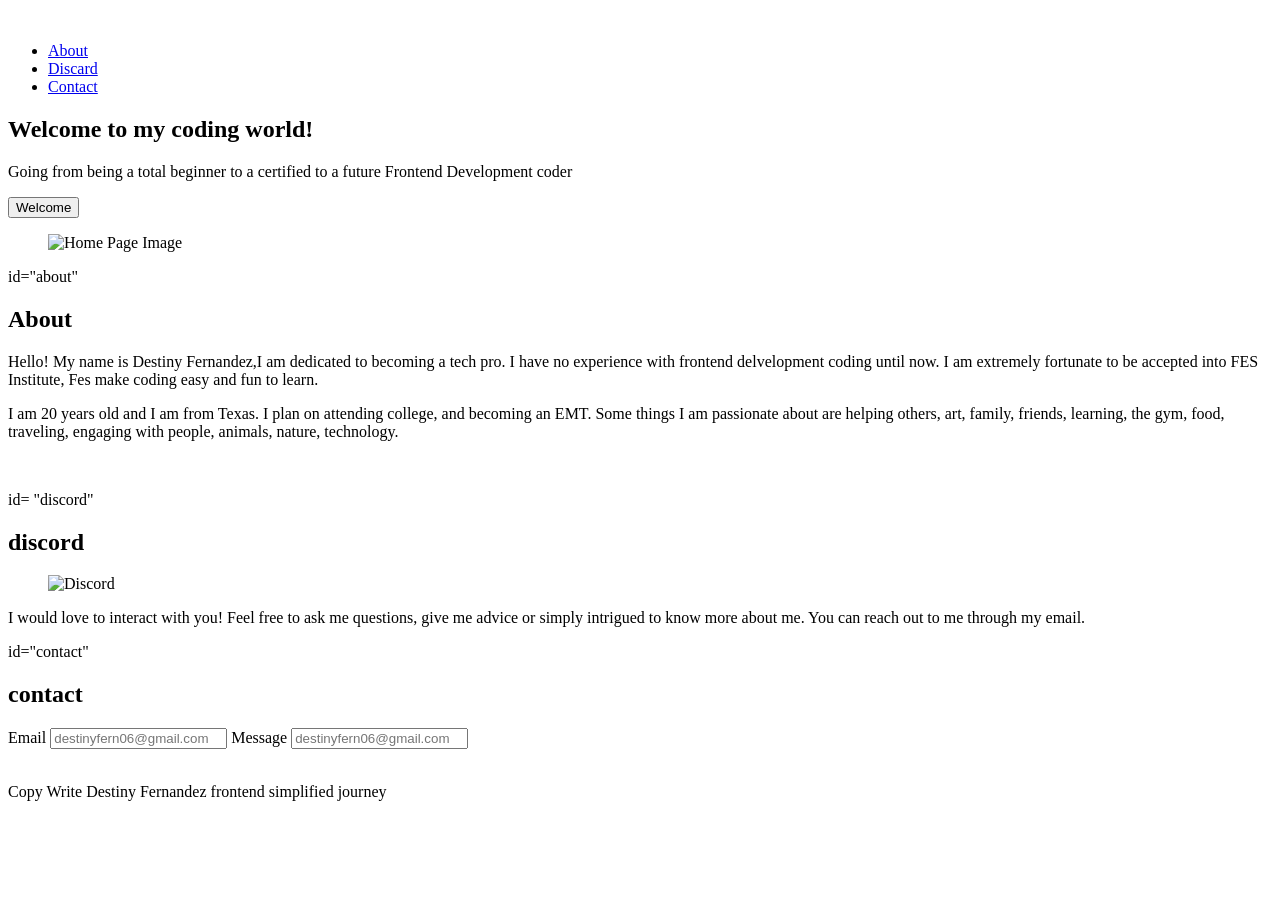
==== HTML/index.html @ 7f3019f7 "YourMessage" ====
<!DOCTYPE html>
<html lang="en">
<head>
    <meta charset="UTF-8">
    <meta name="viewport" content="width=device-width, initial-scale=1.0">
    <title>Document</title>
</head>
<body>
<section>
<nav>
<img src="./HTML Assets/Assets/" alt="">
<ul>
<li> <a href="#about">About</a></li>
<li> <a href="#discard">Discard</a></li>
<li> <a href="#contact">Contact</a></li>
</ul>
</nav>
<header>
<div>
    <h1>Welcome to my coding world!</h1>
    <p>Going from being a total beginner 
    to a certified to a future Frontend Development coder</p>
    <button>Welcome</button>
</div>
<figure>
<img src="HTML Assets/Assets/" alt="Home Page Image">
</figure>
</header>
</section>    

<section>

<main> 
<section> id="about"
<h2>About</h2>
<div>
<p>Hello! My name is Destiny Fernandez,I am dedicated to becoming a 
tech pro. I have no experience with frontend delvelopment coding until 
now. I am extremely fortunate to be accepted into FES Institute, Fes 
make coding easy and fun to learn. 
</p>
<p>I am 20 years old and I am from Texas. I plan on attending college, 
and becoming an EMT. Some things I am passionate about are
helping others, art, family, friends, learning, the gym, food, traveling,
engaging with people, animals, nature, technology.
</p>
</div>
<figure>
<img src="HTML Assets/Assets/about.jpg" alt="">
</figure>
</section>
<section> id= "discord"
<h2>discord</h2>
<figure>
<img src="HTML Assets/discord.png" alt="Discord">
</figure>
<div>
<p>
I would love to interact with you! Feel free to ask me questions,
give me advice or simply intrigued to know more about me. You can 
reach out to me through my email.  
</p>
</div>
</section>
<section> id="contact"
    <h2>contact</h2>
    <form action="">
    <span>Email</span>
    <input type="text" placeholder="destinyfern06@gmail.com">
    <span>Message</span>
    <input type="text" placeholder="destinyfern06@gmail.com">
    
     
    </form>
</section>
</main>
<footer>
    <img src="HTML Assets/Assets/FES.svg" alt="">
    <a href="About"></a>
    <a href="Discord"></a>
    <a href="Contact"></a>
    <div>
     <p>Copy Write Destiny Fernandez frontend simplified journey</p>   
    </div>
</footer>
</section>
</body>
</html>
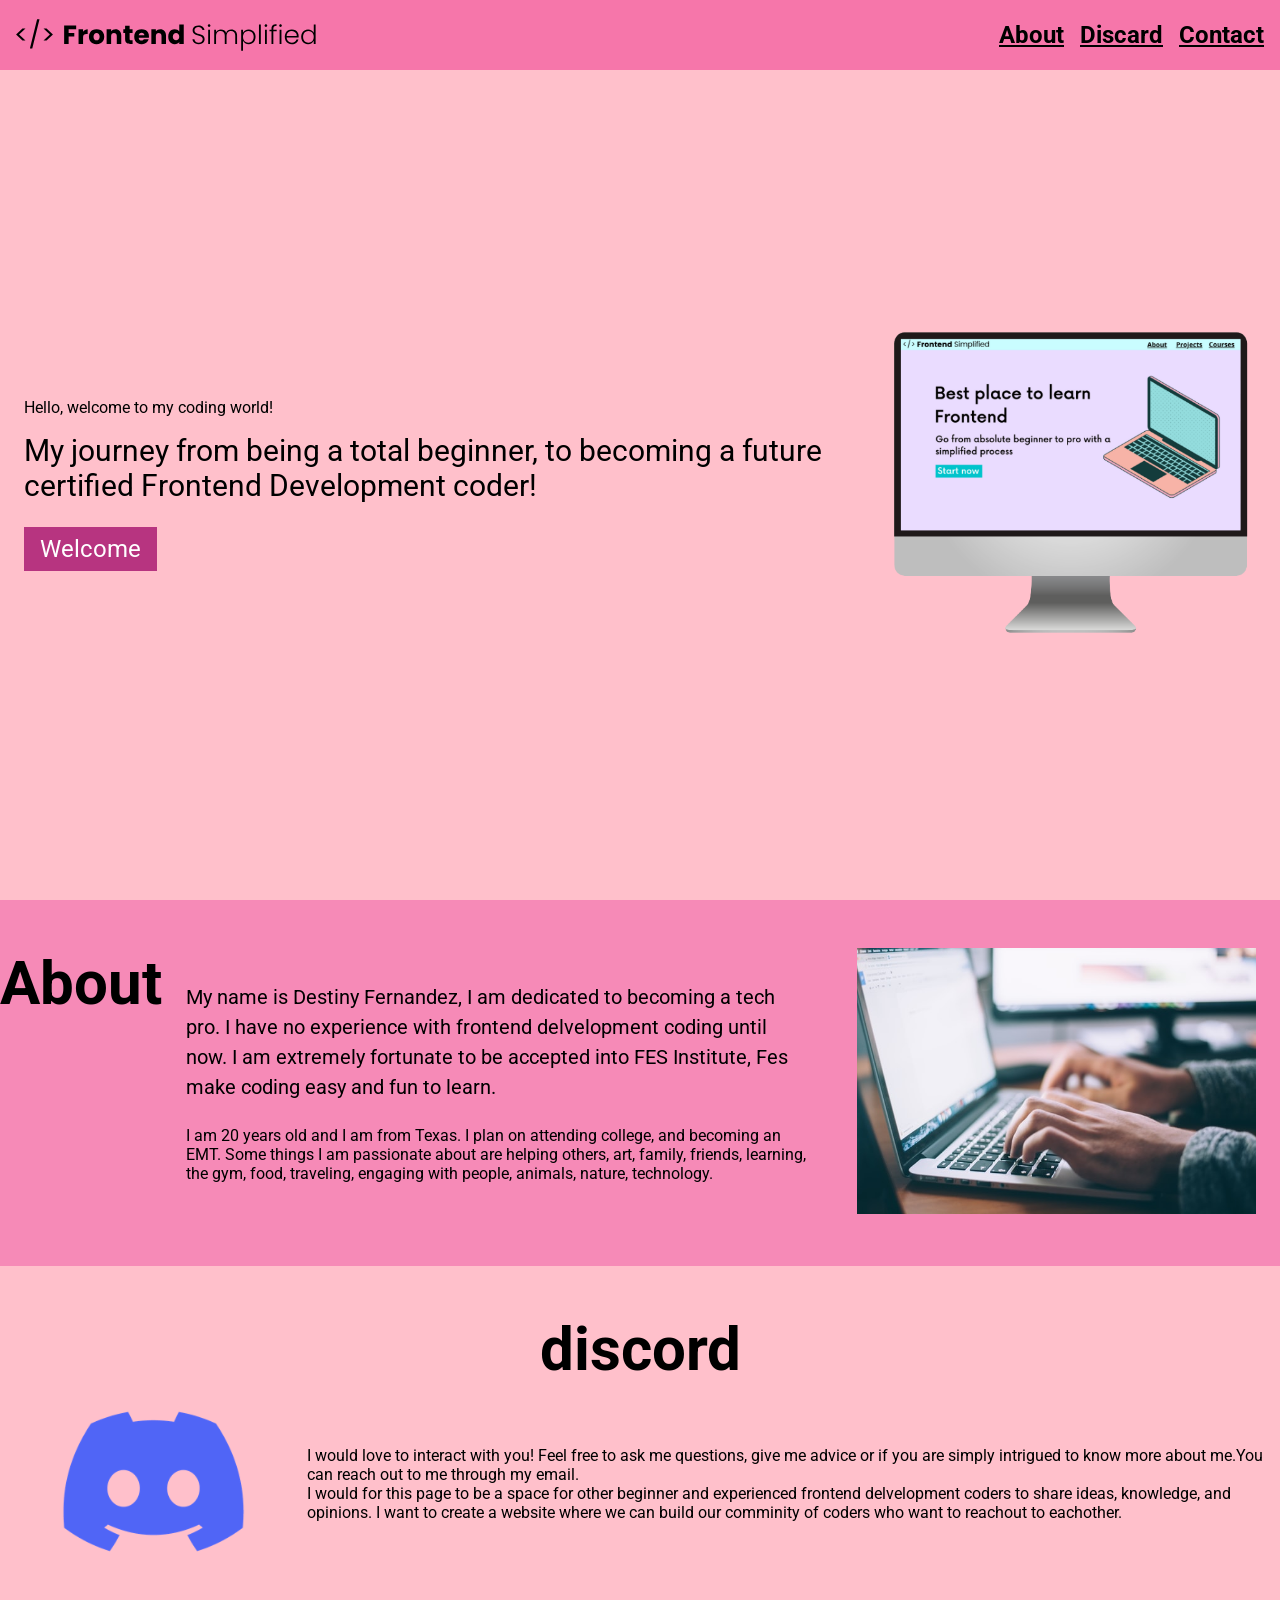
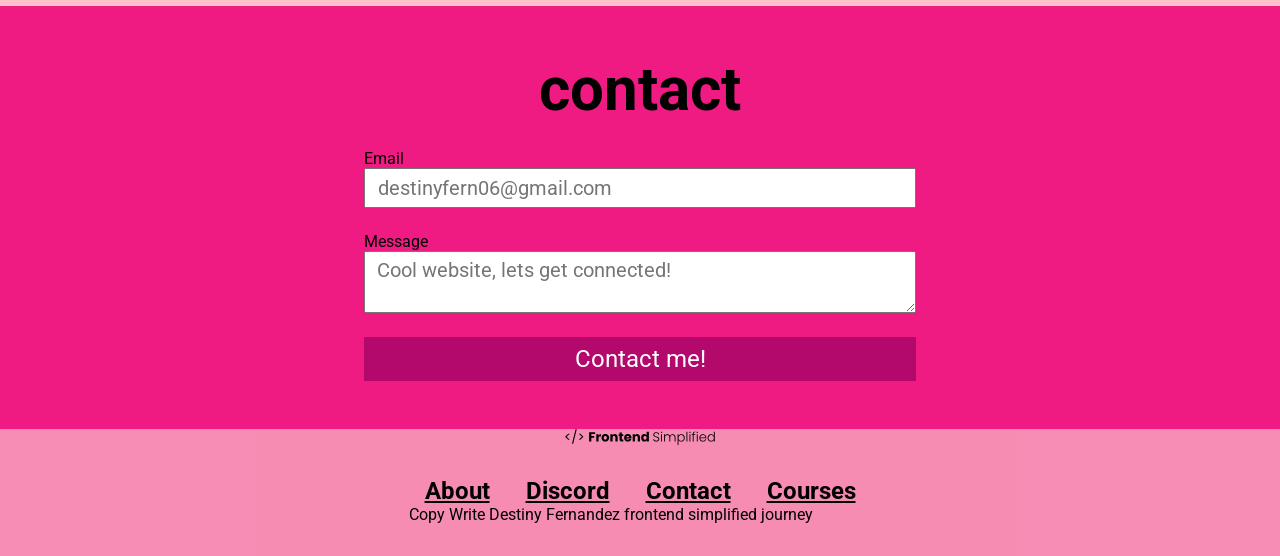
==== commit a3bd557d: "First commit" ====
--- a/HTML/index.html
+++ b/HTML/index.html
@@ -4,26 +4,28 @@
     <meta charset="UTF-8">
     <meta name="viewport" content="width=device-width, initial-scale=1.0">
     <title>Document</title>
+    <link rel="stylesheet" href="./style.css">
 </head>
 <body>
 <section>
 <nav>
-<img src="./HTML Assets/Assets/" alt="">
+<img src="./assets/FES.svg" class="logo" alt=""> 
 <ul>
-<li> <a href="#about">About</a></li>
-<li> <a href="#discard">Discard</a></li>
-<li> <a href="#contact">Contact</a></li>
+<li><a href="#about">About</a></li>
+<li><a href="#discard">Discard</a></li>
+<li><a href="#contact">Contact</a></li>
 </ul>
 </nav>
 <header>
-<div>
-    <h1>Welcome to my coding world!</h1>
-    <p>Going from being a total beginner 
-    to a certified to a future Frontend Development coder</p>
-    <button>Welcome</button>
+<div class="row">
+<div class="home__description"
+    <h1>Hello, welcome to my coding world!</h1>
+    <p Class="subheader">My journey from being a total beginner, 
+    to becoming a future certified Frontend Development coder!</p>
+    <button class="home__description--button">Welcome</button>
 </div>
 <figure>
-<img src="HTML Assets/Assets/" alt="Home Page Image">
+<img src="./assets/laptop.png" alt="Home Page Image"/>
 </figure>
 </header>
 </section>    
@@ -31,58 +33,74 @@
 <section>
 
 <main> 
-<section> id="about"
+<section id="about">
 <h2>About</h2>
-<div>
-<p>Hello! My name is Destiny Fernandez,I am dedicated to becoming a 
+<div class="section__description"> 
+<div class="section__description--wrapper">
+<p class="section__description--para">
+My name is Destiny Fernandez, I am dedicated to becoming a 
 tech pro. I have no experience with frontend delvelopment coding until 
 now. I am extremely fortunate to be accepted into FES Institute, Fes 
-make coding easy and fun to learn. 
+make coding easy and fun to learn.
 </p>
-<p>I am 20 years old and I am from Texas. I plan on attending college, 
+<p class="section_description para" >
+I am 20 years old and I am from Texas. I plan on attending college, 
 and becoming an EMT. Some things I am passionate about are
 helping others, art, family, friends, learning, the gym, food, traveling,
 engaging with people, animals, nature, technology.
 </p>
 </div>
-<figure>
-<img src="HTML Assets/Assets/about.jpg" alt="">
+<figure class="about__img--wrapper">
+<img src="./assets/about.jpg" alt="About">
 </figure>
 </section>
-<section> id= "discord"
+<section id="discord">
 <h2>discord</h2>
-<figure>
-<img src="HTML Assets/discord.png" alt="Discord">
+<div class="section__description">
+<figure class="about__img--wrapper">
+<img src="./assets/discord.png" alt="Discord">
 </figure>
-<div>
-<p>
+<div class="about_description--wrapper"
+<p class="section_description--para">
 I would love to interact with you! Feel free to ask me questions,
-give me advice or simply intrigued to know more about me. You can 
-reach out to me through my email.  
+give me advice or if you are simply intrigued to know 
+more about me.You can reach out to me through my email. </p> 
+<p class="section__description--para>"> 
+I would for this page to be a space for other beginner and 
+experienced frontend delvelopment coders to share ideas, 
+knowledge, and opinions. I want to create a website where 
+we can build our comminity of coders who want to reachout 
+to eachother.
 </p>
 </div>
+</div>
+</main>
 </section>
-<section> id="contact"
+<section id="contact"> 
     <h2>contact</h2>
     <form action="">
     <span>Email</span>
     <input type="text" placeholder="destinyfern06@gmail.com">
     <span>Message</span>
-    <input type="text" placeholder="destinyfern06@gmail.com">
+    <textarea type="text" placeholder="Cool website, lets get connected!"></textarea>
+    <button>Contact me!</button>
     
      
     </form>
 </section>
 </main>
 <footer>
-    <img src="HTML Assets/Assets/FES.svg" alt="">
-    <a href="About"></a>
-    <a href="Discord"></a>
-    <a href="Contact"></a>
+    <img class="footer_logo" src="./assets/FES.svg" alt="footer_logo">
+</img>
+    <div class= "footer_links">
+    <a class= "footer_link" href="">About</a>
+    <a class= "footer_link" href="">Discord</a>
+    <a class= "footer_link" href="">Contact</a>
+    <a class="footer_link" href="">Courses</a>
     <div>
      <p>Copy Write Destiny Fernandez frontend simplified journey</p>   
     </div>
-</footer>
-</section>
+    </footer>
 </body>
+
 </html>
--- a/HTML/style.css
+++ b/HTML/style.css
@@ -0,0 +1,249 @@
+@import url('https://fonts.googleapis.com/css2?family=Roboto:ital,wght@0,100..900;1,100..900&display=swap');* { color: Hot Pink;  
+ Padding:0;
+margin:0;
+box-sizing: border-box;
+font-family: "Roboto", serif;
+}
+
+nav {
+ height: 70px;
+ display: flex;  
+ justify-content: space-between;
+ align-items: center;
+ padding: 0 16px;
+ background-color:#f34189b7;
+ }
+
+header {
+background-color: #ffc0cb;
+height: calc(100vh - 70px);
+padding: 24px;
+display: flex;
+align-items: center;
+justify-content: center;
+ }
+
+ h1 {
+font-size: 100px;
+ }
+
+.subheader {
+    font-size: 30px;
+    margin: 16px 0 24px 0;
+
+}
+
+button {
+    background-color: rgba(158, 4, 102, 0.737);
+    color: white;
+    border: none;
+    padding: 8px 16px;
+    font-size: 24px;
+    cursor: pointer;
+
+}
+
+ a {
+color: #000;
+font-size: 24px;
+font-weight: 700;
+ }
+ .logo {
+width: 300px;
+ }
+
+ ul{ 
+display: flex;
+ }
+
+ li {
+list-style-type: none;
+padding-left: 16px ;
+ }
+
+
+ .row {
+width: 100%;
+max-width: 1300px;
+margin: 0 auto;
+display: flex;
+align-items: center;
+justify-content: center;
+ }
+
+
+#about,
+#discord,
+#contact {
+ padding: 48px 0;
+}
+
+ /*
+
+ ABOUT
+
+ */
+
+#about {
+padding: 48px 0;
+background-color:  #ec0c697a;
+display: flex;
+}
+
+h2 {
+ font-size: 60px;   
+ text-align: center;
+ margin-bottom: 24px;
+}
+
+.section__description {
+ display: flex;   
+ justify-content: center;
+ align-items: center;
+}
+
+.about__img--wrapper {
+  width: 40%;
+ padding: 0 24px;   
+}
+
+img {
+ width: 100%;
+}
+
+.section__description--wrapper {
+ width: 60%;   
+ padding: 0 24px;
+}
+
+.section__description--para {
+font-size: 20px;
+line-height: 1.5;
+margin-bottom: 24px;
+}
+
+/*
+
+DISCORD
+
+*/
+
+#discord {
+background-color:  pink;   
+}
+
+/*
+
+CONTACT
+
+*/
+#contact {
+background-color: rgb(240, 27, 130) ;
+}
+
+form {
+width: 100%;
+max-width: 600px;
+display: flex;
+flex-direction: column;
+margin: 0 auto;
+padding: 0 24px;
+}
+
+input, textarea {
+   margin-bottom: 24px; 
+   font-size: 20px;
+   padding: 6px 12px;
+}
+
+/*
+
+FOOTER
+
+*/
+Footer {
+background-color: #f1397d94;
+display: flex;
+flex-direction: column;
+align-items: center;
+}
+.footer_logo {
+max-width: 150px;
+margin-bottom: 32px;
+}
+
+.footer_links {
+margin-bottom: 32px;
+}
+
+
+ .footer_link  {
+padding: 0 16px;
+ }
+
+ /* SMALL PHONES, TABLETS, LARGE SMARTPHONES */
+ @media (max-width: 728px) {
+ .row  {
+ flex-direction: column; 
+}
+
+.home__description {
+  margin-bottom: 24px;
+  display: flex;
+  flex-direction: column;
+  align-items: center;
+}
+
+.home__description--button {
+max-width: 240px;
+}
+ 
+h1 {
+text-align: center;  
+font-size: 60px;
+}
+
+.subheader {
+  text-align: center;
+  font-size: 28px;
+}
+
+ul {
+display: none;
+}
+
+.section__description {
+  flex-direction: column;
+}
+
+.section__description--wrapper {
+width: 100%;
+}
+
+.about__img--wrapper {
+width: 100%;
+padding: 0;
+}
+
+#discord .section__description {
+flex-direction: column-reverse;
+}
+
+footer {
+padding: 48px 24px;
+}
+
+.footer_logo {
+max-width: 360px; 
+}  
+
+.footer_link {
+padding: 0 4px;
+font-size: 18px;
+}
+
+.footer_links {
+margin-bottom: 24px;
+}
+
+ }
